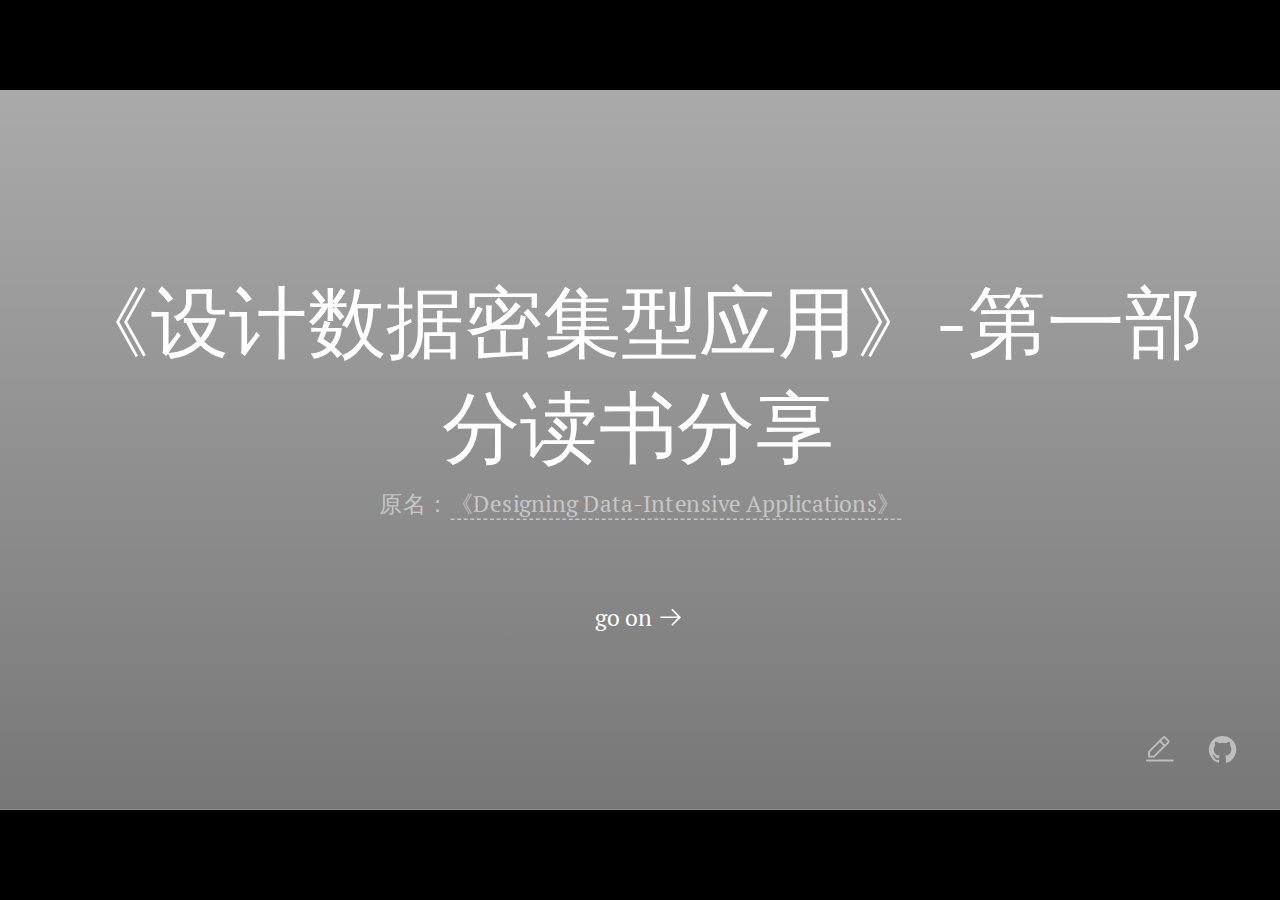
==== index.html @ 316d104a "feat: init commit" ====
<!DOCTYPE html>
<html lang="en">
<head>
  <meta charset="UTF-8">
  <meta name="viewport" content="width=device-width, initial-scale=1.0">
  <link rel="icon" href="https://cdn.jsdelivr.net/gh/slidevjs/slidev/assets/favicon.png">
<link rel="stylesheet" href="https://fonts.googleapis.com/css2?family=PT+Serif:wght@200;400;600&family=PT+Mono:wght@200;400;600&display=swap" type="text/css">
  <script type="module" crossorigin src="/assets/index.28a585aa.js"></script>
  <link rel="modulepreload" href="/assets/vendor.dd9f912a.js">
  <link rel="stylesheet" href="/assets/vendor.6af6f61f.css">
</head>
<body>
  <div id="app"></div>
  
  
<script async src="https://platform.twitter.com/widgets.js"></script>
</body>
</html>
---- assets/vendor.6af6f61f.css ----
#slide-container{overflow:hidden;position:relative}#slide-content{--tw-bg-opacity: 1;background-color:rgba(255,255,255,var(--tw-bg-opacity));--tw-text-opacity: 1;color:rgba(85,85,85,var(--tw-text-opacity));overflow:hidden;position:relative;position:absolute;left:50%;top:50%}.dark #slide-content{--tw-bg-opacity: 1;background-color:rgba(18,18,18,var(--tw-bg-opacity));--tw-text-opacity: 1;color:rgba(221,221,221,var(--tw-text-opacity))}.slides-overview{position:fixed;left:0px;right:0px;top:0px;backdrop-filter:blur(5px);height:100vh;height:calc(var(--vh, 1vh) * 100)}.slidev-info-dialog{max-width:37.5rem;padding:1rem!important}input[data-v-64168dda]::-webkit-outer-spin-button,input[data-v-64168dda]::-webkit-inner-spin-button{-webkit-appearance:none;margin:0}input[type=number][data-v-64168dda]{-moz-appearance:textfield}.select-list[data-v-b8176fde]{padding-top:.5rem;padding-bottom:.5rem}.item[data-v-b8176fde]:hover{--tw-bg-opacity: 1;background-color:rgba(156,163,175,var(--tw-bg-opacity));--tw-bg-opacity: .1}.item[data-v-b8176fde]{border-radius:.25rem;cursor:default;display:-webkit-box;display:-ms-flexbox;display:-webkit-flex;display:flex;padding:.25rem 1rem;white-space:nowrap}.item svg[data-v-b8176fde]{margin-right:.25rem;margin-left:-.5rem;margin-top:auto;margin-bottom:auto}.title[data-v-b8176fde]{font-size:.75rem;line-height:1rem;opacity:.5;padding:.25rem 1.75rem;text-transform:uppercase;letter-spacing:.1em}.slidev-layout.end[data-v-4bd85f04]{--tw-bg-opacity: 1;background-color:rgba(0,0,0,var(--tw-bg-opacity));display:-ms-grid;display:grid;place-content:center;height:100%;font-size:1.25rem;line-height:1.75rem;text-align:center;--tw-text-opacity: 1;color:rgba(255,255,255,var(--tw-text-opacity));--tw-text-opacity: .85;letter-spacing:.1em;-webkit-user-select:none;-moz-user-select:none;-ms-user-select:none;user-select:none}h1[data-v-b0c807dc]{background-color:#2b90b6;background-image:linear-gradient(45deg,#4EC5D4 10%,#146b8c 20%);background-size:100%;-webkit-background-clip:text;-moz-background-clip:text;-webkit-text-fill-color:transparent;-moz-text-fill-color:transparent}red[data-v-6d08b81c]{color:red}*,:before,:after{-webkit-box-sizing:border-box;box-sizing:border-box;border-width:0;border-style:solid;border-color:#e5e7eb}*{--tw-ring-inset: var(--tw-empty, );--tw-ring-offset-width: 0px;--tw-ring-offset-color: #fff;--tw-ring-color: rgba(59, 130, 246, .5);--tw-ring-offset-shadow: 0 0 #0000;--tw-ring-shadow: 0 0 #0000;--tw-shadow: 0 0 #0000}:root{-moz-tab-size:4;-o-tab-size:4;tab-size:4}:-moz-focusring{outline:1px dotted ButtonText}:-moz-ui-invalid{box-shadow:none}::moz-focus-inner{border-style:none;padding:0}::-webkit-inner-spin-button,::-webkit-outer-spin-button{height:auto}::-webkit-search-decoration{-webkit-appearance:none}::-webkit-file-upload-button{-webkit-appearance:button;font:inherit}[type=search]{-webkit-appearance:textfield;outline-offset:-2px}abbr[title]{-webkit-text-decoration:underline dotted;text-decoration:underline dotted}a{color:inherit;text-decoration:inherit}body{margin:0;font-family:inherit;line-height:inherit}b,strong{font-weight:bolder}button,input,optgroup,select,textarea{font-family:inherit;font-size:100%;line-height:1.15;margin:0;padding:0;line-height:inherit;color:inherit}button,select{text-transform:none}button,[type=button],[type=reset],[type=submit]{-webkit-appearance:button}blockquote,dl,dd,h1,h2,h3,h4,h5,h6,hr,figure,p,pre{margin:0}button{background-color:transparent;background-image:none}button,[role=button]{cursor:pointer}code,kbd,samp,pre{font-size:1em}fieldset{margin:0;padding:0}html{-webkit-text-size-adjust:100%;font-family:"PT Serif",ui-sans-serif,system-ui,-apple-system,BlinkMacSystemFont,Segoe UI,Roboto,Helvetica Neue,Arial,Noto Sans,sans-serif,"Apple Color Emoji","Segoe UI Emoji",Segoe UI Symbol,"Noto Color Emoji";line-height:1.5}hr{height:0;color:inherit;border-top-width:1px}h1,h2,h3,h4,h5,h6{font-size:inherit;font-weight:inherit}img{border-style:solid}input::placeholder{opacity:1;color:#9ca3af}input::webkit-input-placeholder{opacity:1;color:#9ca3af}input::-moz-placeholder{opacity:1;color:#9ca3af}input:-ms-input-placeholder{opacity:1;color:#9ca3af}input::-ms-input-placeholder{opacity:1;color:#9ca3af}img,svg,video,canvas,audio,iframe,embed,object{display:block;vertical-align:middle}img,video{max-width:100%;height:auto}legend{padding:0}ol,ul{list-style:none;margin:0;padding:0}progress{vertical-align:baseline}pre,code,kbd,samp{font-family:PT Mono,ui-monospace,SFMono-Regular,Menlo,Monaco,Consolas,Liberation Mono,Courier New,monospace}small{font-size:80%}sub,sup{font-size:75%;line-height:0;position:relative;vertical-align:baseline}sub{bottom:-.25em}sup{top:-.5em}summary{display:list-item}table{text-indent:0;border-color:inherit;border-collapse:collapse}textarea{resize:vertical}textarea::placeholder{opacity:1;color:#9ca3af}textarea::webkit-input-placeholder{opacity:1;color:#9ca3af}textarea::-moz-placeholder{opacity:1;color:#9ca3af}textarea:-ms-input-placeholder{opacity:1;color:#9ca3af}textarea::-ms-input-placeholder{opacity:1;color:#9ca3af}.prose{color:inherit;max-width:65ch;font-size:1rem;line-height:1.75}.prose [class~=lead]{color:#4b5563;font-size:1.25em;line-height:1.6;margin-top:1.2em;margin-bottom:1.2em}.prose a{color:inherit;text-decoration:underline;font-weight:500}.prose strong{color:inherit;font-weight:600}.prose ol[type=A]{--list-counter-style: upper-alpha}.prose ol[type=a]{--list-counter-style: lower-alpha}.prose ol[type="A s"]{--list-counter-style: upper-alpha}.prose ol[type="a s"]{--list-counter-style: lower-alpha}.prose ol[type=I]{--list-counter-style: upper-roman}.prose ol[type=i]{--list-counter-style: lower-roman}.prose ol[type="I s"]{--list-counter-style: upper-roman}.prose ol[type="i s"]{--list-counter-style: lower-roman}.prose ol[type="1"]{--list-counter-style: decimal}.prose ol>li{position:relative;padding-left:1.75em}.prose ol>li:before{content:counter(list-item,var(--list-counter-style, decimal)) ".";position:absolute;font-weight:400;color:#6b7280;left:0}.prose ul>li{position:relative;padding-left:1.75em}.prose ul>li:before{content:"";position:absolute;background-color:#d1d5db;border-radius:50%;width:.375em;height:.375em;top:.6875em;left:.25em}.prose hr{border-color:#e5e7eb;margin-top:3em;margin-bottom:3em}.prose blockquote{font-weight:500;font-style:italic;color:inherit;border-left-width:.25rem;border-color:#e5e7eb;quotes:"\201c""\201d""\2018""\2019";margin-top:1.6em;margin-bottom:1.6em;padding-left:1em}.prose blockquote p:first-of-type:before{content:open-quote}.prose blockquote p:last-of-type:after{content:close-quote}.prose h1{color:inherit;font-weight:800;font-size:2.25em;margin-top:0;margin-bottom:.8888889em;line-height:1.1111111}.prose h2{color:inherit;font-weight:700;font-size:1.5em;margin-top:2em;margin-bottom:1em;line-height:1.3333333}.prose h3{color:inherit;font-weight:600;font-size:1.25em;margin-top:1.6em;margin-bottom:.6em;line-height:1.6}.prose h4{color:inherit;font-weight:600;margin-top:1.5em;margin-bottom:.5em;line-height:1.5}.prose figure figcaption{color:#6b7280;font-size:.875em;line-height:1.4285714;margin-top:.8571429em}.prose code{color:inherit;font-weight:600;font-size:.875em}.prose code:before{content:"`"}.prose code:after{content:"`"}.prose a code{color:#111827}.prose pre{color:#e5e7eb;background-color:#1f2937;overflow-x:auto;font-size:.875em;line-height:1.7142857;margin-top:1.7142857em;margin-bottom:1.7142857em;border-radius:.375rem;padding:.8571429em 1.1428571em}.prose pre code{background-color:transparent;border-width:0;border-radius:0;padding:0;font-weight:400;color:inherit;font-size:inherit;font-family:inherit;line-height:inherit}.prose pre code:before{content:none}.prose pre code:after{content:none}.prose table{width:100%;table-layout:auto;text-align:left;margin-top:2em;margin-bottom:2em;font-size:.875em;line-height:1.7142857}.prose thead{color:#111827;font-weight:600;border-bottom-width:1px;border-bottom-color:#d1d5db}.prose thead th{vertical-align:bottom;padding-right:.5714286em;padding-bottom:.5714286em;padding-left:.5714286em}.prose tbody tr{border-bottom-width:1px;border-bottom-color:#e5e7eb}.prose tbody tr:last-child{border-bottom-width:0}.prose tbody td{vertical-align:top;padding:.5714286em}.prose p{margin-top:1.25em;margin-bottom:1.25em}.prose img{margin-top:2em;margin-bottom:2em}.prose video{margin-top:2em;margin-bottom:2em}.prose figure{margin-top:2em;margin-bottom:2em}.prose figure>*{margin-top:0;margin-bottom:0}.prose h2 code{font-size:.875em}.prose h3 code{font-size:.9em}.prose ol,.prose ul{margin-top:1.25em;margin-bottom:1.25em;list-style-type:none}.prose li{margin-top:.5em;margin-bottom:.5em}.prose>ul>li p{margin-top:.75em;margin-bottom:.75em}.prose>ul>li>*:first-child{margin-top:1.25em}.prose>ul>li>*:last-child{margin-bottom:1.25em}.prose>ol>li>*:first-child{margin-top:1.25em}.prose>ol>li>*:last-child{margin-bottom:1.25em}.prose ul ul,.prose ul ol,.prose ol ul,.prose ol ol{margin-top:.75em;margin-bottom:.75em}.prose hr+*{margin-top:0}.prose h2+*{margin-top:0}.prose h3+*{margin-top:0}.prose h4+*{margin-top:0}.prose thead th:first-child{padding-left:0}.prose thead th:last-child{padding-right:0}.prose tbody td:first-child{padding-left:0}.prose tbody td:last-child{padding-right:0}.prose>:first-child{margin-top:0}.prose>:last-child{margin-bottom:0}.prose b,.prose em{color:inherit}.bg-main{--tw-bg-opacity: 1;background-color:rgba(255,255,255,var(--tw-bg-opacity));--tw-text-opacity: 1;color:rgba(85,85,85,var(--tw-text-opacity))}.dark .bg-main{--tw-bg-opacity: 1;background-color:rgba(18,18,18,var(--tw-bg-opacity));--tw-text-opacity: 1;color:rgba(221,221,221,var(--tw-text-opacity))}.abs-br{position:absolute;bottom:0px;right:0px}:root{--slidev-code-background: rgba(125,125,125,.03);--slidev-code-font-family: "PT Mono",ui-monospace,SFMono-Regular,Menlo,Monaco,Consolas,"Liberation Mono","Courier New",monospace;--slidev-code-padding: 8px;--slidev-code-font-size: 12px;--slidev-code-line-height: 18px;--slidev-code-radius: 4px;--slidev-code-margin: 4px 0;--slidev-slide-container-background: black;--slidev-controls-foreground: white}html,body,#app,#page-root{padding:0;margin:0;width:100%;height:100vh;height:calc(var(--vh, 1vh) * 100);overflow:hidden}html{background:transparent}.icon-btn{cursor:pointer;display:inline-block;outline:2px solid transparent!important;outline-offset:2px!important;-webkit-user-select:none;-moz-user-select:none;-ms-user-select:none;user-select:none;border-radius:.25rem;opacity:.75;padding:.5rem;vertical-align:middle;-webkit-transition-property:background-color,border-color,color,fill,stroke,opacity,-webkit-box-shadow,-webkit-transform,filter,backdrop-filter;-o-transition-property:background-color,border-color,color,fill,stroke,opacity,box-shadow,transform,filter,backdrop-filter;transition-property:background-color,border-color,color,fill,stroke,opacity,box-shadow,-webkit-box-shadow,transform,-webkit-transform,filter,backdrop-filter;-webkit-transition-timing-function:cubic-bezier(.4,0,.2,1);-o-transition-timing-function:cubic-bezier(.4,0,.2,1);transition-timing-function:cubic-bezier(.4,0,.2,1);-webkit-transition-duration:.15s;-o-transition-duration:.15s;transition-duration:.15s;-webkit-transition-duration:.2s;-o-transition-duration:.2s;transition-duration:.2s}.icon-btn:hover{--tw-bg-opacity: 1;background-color:rgba(156,163,175,var(--tw-bg-opacity));--tw-bg-opacity: .1;opacity:1}.icon-btn.shallow{opacity:.3}.icon-btn.active{opacity:1}.icon-btn.disabled{opacity:.25;pointer-events:none}.slidev-vclick-target{-webkit-transition-property:opacity;-o-transition-property:opacity;transition-property:opacity;-webkit-transition-timing-function:cubic-bezier(.4,0,.2,1);-o-transition-timing-function:cubic-bezier(.4,0,.2,1);transition-timing-function:cubic-bezier(.4,0,.2,1);-webkit-transition-duration:.15s;-o-transition-duration:.15s;transition-duration:.15s;-webkit-transition-duration:.1s;-o-transition-duration:.1s;transition-duration:.1s}.slidev-vclick-hidden{opacity:0!important;pointer-events:none!important}.slidev-vclick-fade{opacity:.5}.slidev-icon{display:inline-block;vertical-align:sub;line-height:1em}html.dark .shiki-light{display:none}html:not(.dark) .shiki-dark{display:none}.slidev-code{font-family:var(--slidev-code-font-family)!important;padding:var(--slidev-code-padding)!important;font-size:var(--slidev-code-font-size)!important;line-height:var(--slidev-code-line-height)!important;border-radius:var(--slidev-code-radius)!important;margin:var(--slidev-code-margin)!important;overflow:auto}.slidev-code .line.dishonored{opacity:.3}.shiki-container{display:-webkit-box;display:-ms-flexbox;display:-webkit-flex;display:flex;-webkit-box-orient:vertical;-webkit-box-direction:normal;-ms-flex-direction:column;-webkit-flex-direction:column;flex-direction:column;position:relative}.shiki-container>.shiki{height:100%}.slidev-code-line-numbers .slidev-code code{counter-reset:step;counter-increment:step 0}.slidev-code-line-numbers .slidev-code code .line:before{content:counter(step);counter-increment:step;display:inline-block;margin-right:1.5rem;text-align:right;--tw-text-opacity: 1;color:rgba(156,163,175,var(--tw-text-opacity));width:1rem}.dark .slidev-code-line-numbers .slidev-code code .line:before{--tw-text-opacity: 1;color:rgba(75,85,99,var(--tw-text-opacity))}.katex,.katex :after,.katex :before{border-color:currentColor}.CodeMirror pre.CodeMirror-placeholder{opacity:.4}.slidev-layout{height:100%;font-size:1.1rem;line-height:1;padding:2.5rem 3.5rem}.slidev-layout pre,.slidev-layout code{-webkit-user-select:text;-moz-user-select:text;-ms-user-select:text;user-select:text}.slidev-layout h1{font-size:2.25rem;line-height:2.5rem;margin-bottom:1rem;margin-left:-.05em}.slidev-layout h2{font-size:1.875rem;line-height:2.25rem}.slidev-layout h3{font-size:1.5rem;line-height:2rem}.slidev-layout h4{font-size:1.25rem;line-height:1.75rem}.slidev-layout h5{font-size:1rem;line-height:1.5rem}.slidev-layout h6{font-weight:500;font-size:.875rem;line-height:1.25rem;margin-left:-.05em;padding-top:.25rem;text-transform:uppercase;letter-spacing:.1em}.slidev-layout h6:not(.opacity-100){opacity:.4}.slidev-layout p{line-height:1.5rem;margin-top:1rem;margin-bottom:1rem}.slidev-layout ul{list-style:square}.slidev-layout ol{list-style:decimal}.slidev-layout li{line-height:1.8em;margin-left:1.1em;padding-left:.2em}.slidev-layout blockquote{background-color:var(--prism-background);border-color:var(--slidev-theme-primary);border-radius:.25rem;border-left-width:1px;font-size:.875rem;line-height:1.25rem;padding:.25rem .5rem;color:var(--prism-foreground)}.slidev-layout blockquote>*{margin-top:0;margin-bottom:0}.slidev-layout table{width:100%}.slidev-layout tr{--tw-border-opacity: 1;border-color:rgba(156,163,175,var(--tw-border-opacity));--tw-border-opacity: .2;border-bottom-width:1px}.slidev-layout th{font-weight:400;text-align:left}.slidev-layout a{border-color:currentColor;border-style:dashed;border-bottom-width:1px}.slidev-layout a:hover{border-style:solid;color:var(--slidev-theme-primary)}.slidev-layout td,.slidev-layout th{padding:.75rem .5rem}.slidev-layout b,.slidev-layout strong{font-weight:600}.slidev-layout kbd{--tw-border-opacity: 1;border-color:rgba(156,163,175,var(--tw-border-opacity));--tw-border-opacity: .2;border-radius:.25rem;border-width:1px;border-bottom-width:2px;--tw-bg-opacity: 1;background-color:rgba(156,163,175,var(--tw-bg-opacity));--tw-bg-opacity: .05;font-family:PT Mono,ui-monospace,SFMono-Regular,Menlo,Monaco,Consolas,Liberation Mono,Courier New,monospace;font-size:.75rem;line-height:1rem;padding:.125rem .25rem}:root{--slidev-theme-primary: #5d8392}.slidev-layout h1{color:var(--slidev-theme-primary);font-size:2.25rem;line-height:2.5rem;margin-bottom:1rem;margin-left:-.05em}.slidev-layout h1+p{margin-top:-.5rem;margin-bottom:1rem;opacity:.5}.slidev-layout p+h2,.slidev-layout ul+h2,.slidev-layout table+h2{margin-top:2.5rem}.slidev-layout h2{font-size:1.875rem;line-height:2.25rem}.slidev-layout h3{font-size:1.5rem;line-height:2rem}.slidev-layout h4{font-size:1.25rem;line-height:1.75rem}.slidev-layout h5{font-size:1rem;line-height:1.5rem}.slidev-layout h6{font-weight:500;font-size:.875rem;line-height:1.25rem;margin-left:-.05em;padding-top:.25rem;text-transform:uppercase;letter-spacing:.1em}.slidev-layout h6:not(.opacity-100){opacity:.4}.slidev-layout.cover,.slidev-layout.intro{display:-ms-grid;display:grid;height:100%}.slidev-layout.cover h1,.slidev-layout.intro h1{color:inherit;font-size:3.75rem;line-height:1;line-height:5rem}.slidev-layout.fact{display:-ms-grid;display:grid;height:100%;text-align:center}.slidev-layout.fact h1{font-weight:700;font-size:6rem;line-height:1}.slidev-layout.fact h1+p{font-weight:700;font-size:1.5rem;line-height:2rem}.slidev-layout.statement{display:-ms-grid;display:grid;height:100%;text-align:center}.slidev-layout.statement h1{font-weight:700;font-size:3.75rem;line-height:1}.slidev-layout.quote{display:-ms-grid;display:grid;height:100%}.slidev-layout.quote h1+p{margin-top:.5rem}.slidev-layout.section h1{font-weight:500;font-size:3.75rem;line-height:1;line-height:5rem}:root{--prism-scheme: light;--prism-foreground: #6e6e6e;--prism-background: #f4f4f4;--prism-comment: #a8a8a8;--prism-string: #555555;--prism-literal: #333333;--prism-keyword: #000000;--prism-function: #4f4f4f;--prism-deleted: #333333;--prism-class: #333333;--prism-builtin: #757575;--prism-property: #333333;--prism-namespace: #4f4f4f;--prism-punctuation: #ababab;--prism-decorator: var(--prism-class);--prism-operator: var(--prism-punctuation);--prism-number: var(--prism-literal);--prism-boolean: var(--prism-literal);--prism-variable: var(--prism-literal);--prism-constant: var(--prism-literal);--prism-symbol: var(--prism-literal);--prism-interpolation: var(--prism-literal);--prism-selector: var(--prism-keyword);--prism-keyword-control: var(--prism-keyword);--prism-regex: var(--prism-string);--prism-json-property: var(--prism-property);--prism-inline-background: var(--prism-background);--prism-comment-style: italic;--prism-url-decoration: underline;--prism-line-number: #a5a5a5;--prism-line-number-gutter: #333333;--prism-line-highlight-background: #eeeeee;--prism-selection-background: #aaaaaa;--prism-marker-color: var(--prism-foreground);--prism-marker-opacity: .4;--prism-marker-font-size: .8em;--prism-font-size: 1em;--prism-line-height: 1.5em;--prism-font-family: monospace;--prism-inline-font-size: var(--prism-font-size);--prism-block-font-size: var(--prism-font-size);--prism-tab-size: 2;--prism-block-padding-x: 1em;--prism-block-padding-y: 1em;--prism-block-margin-x: 0;--prism-block-margin-y: .5em;--prism-block-radius: .3em;--prism-inline-padding-x: .3em;--prism-inline-padding-y: .1em;--prism-inline-radius: .3em;--cm-scheme: light;--cm-foreground: #6e6e6e;--cm-background: #f4f4f4;--cm-comment: #a8a8a8;--cm-string: #555555;--cm-literal: #333333;--cm-keyword: #000000;--cm-function: #4f4f4f;--cm-deleted: #333333;--cm-class: #333333;--cm-builtin: #757575;--cm-property: #333333;--cm-namespace: #4f4f4f;--cm-punctuation: #ababab;--cm-decorator: var(--cm-class);--cm-operator: var(--cm-punctuation);--cm-number: var(--cm-literal);--cm-boolean: var(--cm-literal);--cm-variable: var(--cm-literal);--cm-constant: var(--cm-literal);--cm-symbol: var(--cm-literal);--cm-interpolation: var(--cm-literal);--cm-selector: var(--cm-keyword);--cm-keyword-control: var(--cm-keyword);--cm-regex: var(--cm-string);--cm-json-property: var(--cm-property);--cm-inline-background: var(--cm-background);--cm-comment-style: italic;--cm-url-decoration: underline;--cm-line-number: #a5a5a5;--cm-line-number-gutter: #333333;--cm-line-highlight-background: #eeeeee;--cm-selection-background: #aaaaaa;--cm-marker-color: var(--cm-foreground);--cm-marker-opacity: .4;--cm-marker-font-size: .8em;--cm-font-size: 1em;--cm-line-height: 1.5em;--cm-font-family: monospace;--cm-inline-font-size: var(--cm-font-size);--cm-block-font-size: var(--cm-font-size);--cm-tab-size: 2;--cm-block-padding-x: 1em;--cm-block-padding-y: 1em;--cm-block-margin-x: 0;--cm-block-margin-y: .5em;--cm-block-radius: .3em;--cm-inline-padding-x: .3em;--cm-inline-padding-y: .1em;--cm-inline-radius: .3em;--cm-scheme: var(--prism-scheme);--cm-foreground: var(--prism-foreground);--cm-background: var(--prism-background);--cm-comment: var(--prism-comment);--cm-string: var(--prism-string);--cm-literal: var(--prism-literal);--cm-keyword: var(--prism-keyword);--cm-function: var(--prism-function);--cm-deleted: var(--prism-deleted);--cm-class: var(--prism-class);--cm-builtin: var(--prism-builtin);--cm-property: var(--prism-property);--cm-namespace: var(--prism-namespace);--cm-punctuation: var(--prism-punctuation);--cm-decorator: var(--prism-decorator);--cm-operator: var(--prism-operator);--cm-number: var(--prism-number);--cm-boolean: var(--prism-boolean);--cm-variable: var(--prism-variable);--cm-constant: var(--prism-constant);--cm-symbol: var(--prism-symbol);--cm-interpolation: var(--prism-interpolation);--cm-selector: var(--prism-selector);--cm-keyword-control: var(--prism-keyword-control);--cm-regex: var(--prism-regex);--cm-json-property: var(--prism-json-property);--cm-inline-background: var(--prism-inline-background);--cm-comment-style: var(--prism-comment-style);--cm-url-decoration: var(--prism-url-decoration);--cm-line-number: var(--prism-line-number);--cm-line-number-gutter: var(--prism-line-number-gutter);--cm-line-highlight-background: var(--prism-line-highlight-background);--cm-selection-background: var(--prism-selection-background);--cm-marker-color: var(--prism-marker-color);--cm-marker-opacity: var(--prism-marker-opacity);--cm-marker-font-size: var(--prism-marker-font-size);--cm-font-size: var(--prism-font-size);--cm-line-height: var(--prism-line-height);--cm-font-family: var(--prism-font-family);--cm-inline-font-size: var(--prism-inline-font-size);--cm-block-font-size: var(--prism-block-font-size);--cm-tab-size: var(--prism-tab-size);--cm-block-padding-x: var(--prism-block-padding-x);--cm-block-padding-y: var(--prism-block-padding-y);--cm-block-margin-x: var(--prism-block-margin-x);--cm-block-margin-y: var(--prism-block-margin-y);--cm-block-radius: var(--prism-block-radius);--cm-inline-padding-x: var(--prism-inline-padding-x);--cm-inline-padding-y: var(--prism-inline-padding-y);--cm-inline-radius: var(--prism-inline-radius);--prism-font-family: var(--slidev-code-font-family);--slidev-code-background: var(--prism-background)}div[class*=language-],pre[class*=language-],code[class*=language-]{font-size:var(--prism-font-size);font-family:var(--prism-font-family);direction:ltr;text-align:left;white-space:pre;word-spacing:normal;word-break:normal;line-height:var(--prism-line-height);-moz-tab-size:var(--prism-tab-size);-o-tab-size:var(--prism-tab-size);tab-size:var(--prism-tab-size);-webkit-hyphens:none;-moz-hyphens:none;-ms-hyphens:none;hyphens:none;color:var(--prism-foreground)!important}div[class*=language-],pre[class*=language-]{font-size:var(--prism-block-font-size);padding:var(--prism-block-padding-y) var(--prism-block-padding-x);margin:var(--prism-block-margin-y) var(--prism-block-margin-x);border-radius:var(--prism-block-radius);overflow:auto;background:var(--prism-background)}:not(pre)>code[class*=language-]{font-size:var(--prism-inline-font-size);padding:var(--prism-inline-padding-y) var(--prism-inline-padding-x);border-radius:var(--prism-inline-radius);background:var(--prism-inline-background)}pre[class*=language-]::selection,pre[class*=language-] ::selection,code[class*=language-]::selection,code[class*=language-] ::selection,pre[class*=language-]::-moz-selection,pre[class*=language-] ::-moz-selection,code[class*=language-]::-moz-selection,code[class*=language-] ::-moz-selection{background:var(--prism-selection-background)}.token.comment,.token.prolog,.token.doctype,.token.cdata{color:var(--prism-comment);font-style:var(--prism-comment-style)}.token.namespace{color:var(--prism-namespace)}.token.interpolation{color:var(--prism-interpolation)}.token.string{color:var(--prism-string)}.token.punctuation{color:var(--prism-punctuation)}.token.operator{color:var(--prism-operator)}.token.keyword.module,.token.keyword.control-flow{color:var(--prism-keyword-control)}.token.url,.token.symbol,.token.inserted{color:var(--prism-symbol)}.token.constant{color:var(--prism-constant)}.token.string.url{text-decoration:var(--prism-url-decoration)}.token.boolean,.language-json .token.boolean{color:var(--prism-boolean)}.token.number,.language-json .token.number{color:var(--prism-number)}.token.variable{color:var(--prism-variable)}.token.keyword{color:var(--prism-keyword)}.token.atrule,.token.attr-value,.token.selector{color:var(--prism-selector)}.token.function{color:var(--prism-function)}.token.deleted{color:var(--prism-deleted)}.token.important,.token.bold{font-weight:700}.token.italic{font-style:italic}.token.class-name{color:var(--prism-class)}.token.tag,.token.builtin{color:var(--prism-builtin)}.token.attr-name,.token.property,.token.entity{color:var(--prism-property)}.language-json .token.property{color:var(--prism-json-property)}.token.regex{color:var(--prism-regex)}.token.decorator,.token.annotation{color:var(--prism-decorator)}.line-numbers .line-numbers-rows{border-right-color:var(--prism-line-number)}.line-numbers-rows>span:before{color:var(--prism-line-number-gutter)}.line-highlight{background:var(--prism-line-highlight-background)}.cm-s-vars.CodeMirror{background-color:var(--cm-background);color:var(--cm-foreground)}.cm-s-vars .CodeMirror-gutters{background:var(--cm-line-number-gutter);color:var(--cm-line-number);border:none}.cm-s-vars .CodeMirror-guttermarker,.cm-s-vars .CodeMirror-guttermarker-subtle,.cm-s-vars .CodeMirror-linenumber{color:var(--cm-line-number)}.cm-s-vars div.CodeMirror-selected,.cm-s-vars.CodeMirror-focused div.CodeMirror-selected{background:var(--cm-selection-background)}.cm-s-vars .CodeMirror-line::selection,.cm-s-vars .CodeMirror-line>span::selection,.cm-s-vars .CodeMirror-line>span>span::selection{background:var(--cm-selection-background)}.cm-s-vars .CodeMirror-line::-moz-selection,.cm-s-vars .CodeMirror-line>span::-moz-selection,.cm-s-vars .CodeMirror-line>span>span::-moz-selection{background:var(--cm-selection-background)}.cm-s-vars .CodeMirror-activeline-background{background:var(--cm-line-highlight-background)}.cm-s-vars .cm-keyword{color:var(--cm-keyword)}.cm-s-vars .cm-operator{color:var(--cm-punctuation)}.cm-s-vars .cm-variable,.cm-s-vars .cm-variable-2,.cm-s-vars .cm-variable-3,.cm-s-vars .cm-type{color:var(--cm-variable)}.cm-s-vars .cm-builtin{color:var(--cm-builtin)}.cm-s-vars .cm-atom{color:var(--cm-literal)}.cm-s-vars .cm-number{color:var(--cm-number)}.cm-s-vars .cm-def{color:var(--cm-decorator)}.cm-s-vars .cm-string,.cm-s-vars .cm-string-2{color:var(--cm-string)}.cm-s-vars .cm-comment{color:var(--cm-comment)}.cm-s-vars .cm-tag{color:var(--cm-property)}.cm-s-vars .cm-meta{color:var(--cm-namespace)}.cm-s-vars .cm-attribute,.cm-s-vars .cm-property{color:var(--cm-property)}.cm-s-vars .cm-qualifier{color:var(--cm-keyword)}.cm-s-vars .cm-error{color:var(--prism-deleted)}.cm-s-vars .CodeMirror-matchingbracket{text-decoration:underline}.cm-s-vars .CodeMirror-cursor{border-left:1px solid currentColor}html:not(.dark){--prism-foreground: #393a34;--prism-background: #fafafa;--prism-comment: #a0ada0;--prism-string: #b56959;--prism-literal: #2f8a89;--prism-number: #296aa3;--prism-keyword: #1c6b48;--prism-function: #6c7834;--prism-boolean: #1c6b48;--prism-constant: #a65e2b;--prism-deleted: #a14f55;--prism-class: #2993a3;--prism-builtin: #ab5959;--prism-property: #b58451;--prism-namespace: #b05a78;--prism-punctuation: #8e8f8b;--prism-decorator: #bd8f8f;--prism-regex: #ab5e3f;--prism-json-property: #698c96}html.dark{--prism-foreground: #d4cfbf;--prism-background: #1b1b1b;--prism-comment: #758575;--prism-string: #d48372;--prism-literal: #429988;--prism-keyword: #4d9375;--prism-boolean: #1c6b48;--prism-number: #6394bf;--prism-variable: #c2b36e;--prism-function: #a1b567;--prism-deleted: #a14f55;--prism-class: #54b1bf;--prism-builtin: #e0a569;--prism-property: #dd8e6e;--prism-namespace: #db889a;--prism-punctuation: #858585;--prism-decorator: #bd8f8f;--prism-regex: #ab5e3f;--prism-json-property: #6b8b9e;--prism-line-number: #888888;--prism-line-number-gutter: #eeeeee;--prism-line-highlight-background: #444444;--prism-selection-background: #444444}:not(pre)>code{font-size:.9em;background:var(--prism-background);font-weight:300;padding-top:.125rem;padding-bottom:.125rem}:not(pre)>code:before,:not(pre)>code:after{content:"`";opacity:.5}:not(pre)>code:before{margin-right:-.08em}.shiki-light{background:#f8f8f8!important}.shiki-dark{background:#1b1b1b!important}@font-face{font-family:KaTeX_AMS;font-style:normal;font-weight:400;src:url(/assets/KaTeX_AMS-Regular.0cdd387c.woff2) format("woff2"),url(/assets/KaTeX_AMS-Regular.30da91e8.woff) format("woff"),url(/assets/KaTeX_AMS-Regular.68534840.ttf) format("truetype")}@font-face{font-family:KaTeX_Caligraphic;font-style:normal;font-weight:700;src:url(/assets/KaTeX_Caligraphic-Bold.de7701e4.woff2) format("woff2"),url(/assets/KaTeX_Caligraphic-Bold.1ae6bd74.woff) format("woff"),url(/assets/KaTeX_Caligraphic-Bold.07d8e303.ttf) format("truetype")}@font-face{font-family:KaTeX_Caligraphic;font-style:normal;font-weight:400;src:url(/assets/KaTeX_Caligraphic-Regular.5d53e70a.woff2) format("woff2"),url(/assets/KaTeX_Caligraphic-Regular.3398dd02.woff) format("woff"),url(/assets/KaTeX_Caligraphic-Regular.ed0b7437.ttf) format("truetype")}@font-face{font-family:KaTeX_Fraktur;font-style:normal;font-weight:700;src:url(/assets/KaTeX_Fraktur-Bold.74444efd.woff2) format("woff2"),url(/assets/KaTeX_Fraktur-Bold.9be7ceb8.woff) format("woff"),url(/assets/KaTeX_Fraktur-Bold.9163df9c.ttf) format("truetype")}@font-face{font-family:KaTeX_Fraktur;font-style:normal;font-weight:400;src:url(/assets/KaTeX_Fraktur-Regular.51814d27.woff2) format("woff2"),url(/assets/KaTeX_Fraktur-Regular.5e28753b.woff) format("woff"),url(/assets/KaTeX_Fraktur-Regular.1e6f9579.ttf) format("truetype")}@font-face{font-family:KaTeX_Main;font-style:normal;font-weight:700;src:url(/assets/KaTeX_Main-Bold.0f60d1b8.woff2) format("woff2"),url(/assets/KaTeX_Main-Bold.c76c5d69.woff) format("woff"),url(/assets/KaTeX_Main-Bold.138ac28d.ttf) format("truetype")}@font-face{font-family:KaTeX_Main;font-style:italic;font-weight:700;src:url(/assets/KaTeX_Main-BoldItalic.99cd42a3.woff2) format("woff2"),url(/assets/KaTeX_Main-BoldItalic.a6f7ec0d.woff) format("woff"),url(/assets/KaTeX_Main-BoldItalic.70ee1f64.ttf) format("truetype")}@font-face{font-family:KaTeX_Main;font-style:italic;font-weight:400;src:url(/assets/KaTeX_Main-Italic.97479ca6.woff2) format("woff2"),url(/assets/KaTeX_Main-Italic.f1d6ef86.woff) format("woff"),url(/assets/KaTeX_Main-Italic.0d85ae7c.ttf) format("truetype")}@font-face{font-family:KaTeX_Main;font-style:normal;font-weight:400;src:url(/assets/KaTeX_Main-Regular.c2342cd8.woff2) format("woff2"),url(/assets/KaTeX_Main-Regular.c6368d87.woff) format("woff"),url(/assets/KaTeX_Main-Regular.d0332f52.ttf) format("truetype")}@font-face{font-family:KaTeX_Math;font-style:italic;font-weight:700;src:url(/assets/KaTeX_Math-BoldItalic.dc47344d.woff2) format("woff2"),url(/assets/KaTeX_Math-BoldItalic.850c0af5.woff) format("woff"),url(/assets/KaTeX_Math-BoldItalic.f9377ab0.ttf) format("truetype")}@font-face{font-family:KaTeX_Math;font-style:italic;font-weight:400;src:url(/assets/KaTeX_Math-Italic.7af58c5e.woff2) format("woff2"),url(/assets/KaTeX_Math-Italic.8a8d2445.woff) format("woff"),url(/assets/KaTeX_Math-Italic.08ce98e5.ttf) format("truetype")}@font-face{font-family:KaTeX_SansSerif;font-style:normal;font-weight:700;src:url(/assets/KaTeX_SansSerif-Bold.e99ae511.woff2) format("woff2"),url(/assets/KaTeX_SansSerif-Bold.ece03cfd.woff) format("woff"),url(/assets/KaTeX_SansSerif-Bold.1ece03f7.ttf) format("truetype")}@font-face{font-family:KaTeX_SansSerif;font-style:italic;font-weight:400;src:url(/assets/KaTeX_SansSerif-Italic.00b26ac8.woff2) format("woff2"),url(/assets/KaTeX_SansSerif-Italic.91ee6750.woff) format("woff"),url(/assets/KaTeX_SansSerif-Italic.3931dd81.ttf) format("truetype")}@font-face{font-family:KaTeX_SansSerif;font-style:normal;font-weight:400;src:url(/assets/KaTeX_SansSerif-Regular.68e8c73e.woff2) format("woff2"),url(/assets/KaTeX_SansSerif-Regular.11e4dc8a.woff) format("woff"),url(/assets/KaTeX_SansSerif-Regular.f36ea897.ttf) format("truetype")}@font-face{font-family:KaTeX_Script;font-style:normal;font-weight:400;src:url(/assets/KaTeX_Script-Regular.036d4e95.woff2) format("woff2"),url(/assets/KaTeX_Script-Regular.d96cdf2b.woff) format("woff"),url(/assets/KaTeX_Script-Regular.1c67f068.ttf) format("truetype")}@font-face{font-family:KaTeX_Size1;font-style:normal;font-weight:400;src:url(/assets/KaTeX_Size1-Regular.6b47c401.woff2) format("woff2"),url(/assets/KaTeX_Size1-Regular.c943cc98.woff) format("woff"),url(/assets/KaTeX_Size1-Regular.95b6d2f1.ttf) format("truetype")}@font-face{font-family:KaTeX_Size2;font-style:normal;font-weight:400;src:url(/assets/KaTeX_Size2-Regular.d04c5421.woff2) format("woff2"),url(/assets/KaTeX_Size2-Regular.2014c523.woff) format("woff"),url(/assets/KaTeX_Size2-Regular.a6b2099f.ttf) format("truetype")}@font-face{font-family:KaTeX_Size3;font-style:normal;font-weight:400;src:url([data-uri]) format("woff2"),url(/assets/KaTeX_Size3-Regular.6ab6b62e.woff) format("woff"),url(/assets/KaTeX_Size3-Regular.500e04d5.ttf) format("truetype")}@font-face{font-family:KaTeX_Size4;font-style:normal;font-weight:400;src:url(/assets/KaTeX_Size4-Regular.a4af7d41.woff2) format("woff2"),url(/assets/KaTeX_Size4-Regular.99f9c675.woff) format("woff"),url(/assets/KaTeX_Size4-Regular.c647367d.ttf) format("truetype")}@font-face{font-family:KaTeX_Typewriter;font-style:normal;font-weight:400;src:url(/assets/KaTeX_Typewriter-Regular.71d517d6.woff2) format("woff2"),url(/assets/KaTeX_Typewriter-Regular.e14fed02.woff) format("woff"),url(/assets/KaTeX_Typewriter-Regular.f01f3e87.ttf) format("truetype")}.katex{text-rendering:auto;font: 1.21em KaTeX_Main,Times New Roman,serif;line-height:1.2;text-indent:0}.katex *{-ms-high-contrast-adjust:none!important;border-color:currentColor}.katex .katex-version:after{content:"0.15.2"}.katex .katex-mathml{clip:rect(1px,1px,1px,1px);border:0;height:1px;overflow:hidden;padding:0;position:absolute;width:1px}.katex .katex-html>.newline{display:block}.katex .base{position:relative;white-space:nowrap;width:-webkit-min-content;width:-moz-min-content;width:min-content}.katex .base,.katex .strut{display:inline-block}.katex .textbf{font-weight:700}.katex .textit{font-style:italic}.katex .textrm{font-family:KaTeX_Main}.katex .textsf{font-family:KaTeX_SansSerif}.katex .texttt{font-family:KaTeX_Typewriter}.katex .mathnormal{font-family:KaTeX_Math;font-style:italic}.katex .mathit{font-family:KaTeX_Main;font-style:italic}.katex .mathrm{font-style:normal}.katex .mathbf{font-family:KaTeX_Main;font-weight:700}.katex .boldsymbol{font-family:KaTeX_Math;font-style:italic;font-weight:700}.katex .amsrm,.katex .mathbb,.katex .textbb{font-family:KaTeX_AMS}.katex .mathcal{font-family:KaTeX_Caligraphic}.katex .mathfrak,.katex .textfrak{font-family:KaTeX_Fraktur}.katex .mathtt{font-family:KaTeX_Typewriter}.katex .mathscr,.katex .textscr{font-family:KaTeX_Script}.katex .mathsf,.katex .textsf{font-family:KaTeX_SansSerif}.katex .mathboldsf,.katex .textboldsf{font-family:KaTeX_SansSerif;font-weight:700}.katex .mathitsf,.katex .textitsf{font-family:KaTeX_SansSerif;font-style:italic}.katex .mainrm{font-family:KaTeX_Main;font-style:normal}.katex .vlist-t{border-collapse:collapse;display:inline-table;table-layout:fixed}.katex .vlist-r{display:table-row}.katex .vlist{display:table-cell;position:relative;vertical-align:bottom}.katex .vlist>span{display:block;height:0;position:relative}.katex .vlist>span>span{display:inline-block}.katex .vlist>span>.pstrut{overflow:hidden;width:0}.katex .vlist-t2{margin-right:-2px}.katex .vlist-s{display:table-cell;font-size:1px;min-width:2px;vertical-align:bottom;width:2px}.katex .vbox{align-items:baseline;display:inline-flex;flex-direction:column}.katex .hbox{width:100%}.katex .hbox,.katex .thinbox{display:inline-flex;flex-direction:row}.katex .thinbox{max-width:0;width:0}.katex .msupsub{text-align:left}.katex .mfrac>span>span{text-align:center}.katex .mfrac .frac-line{border-bottom-style:solid;display:inline-block;width:100%}.katex .hdashline,.katex .hline,.katex .mfrac .frac-line,.katex .overline .overline-line,.katex .rule,.katex .underline .underline-line{min-height:1px}.katex .mspace{display:inline-block}.katex .clap,.katex .llap,.katex .rlap{position:relative;width:0}.katex .clap>.inner,.katex .llap>.inner,.katex .rlap>.inner{position:absolute}.katex .clap>.fix,.katex .llap>.fix,.katex .rlap>.fix{display:inline-block}.katex .llap>.inner{right:0}.katex .clap>.inner,.katex .rlap>.inner{left:0}.katex .clap>.inner>span{margin-left:-50%;margin-right:50%}.katex .rule{border:0 solid;display:inline-block;position:relative}.katex .hline,.katex .overline .overline-line,.katex .underline .underline-line{border-bottom-style:solid;display:inline-block;width:100%}.katex .hdashline{border-bottom-style:dashed;display:inline-block;width:100%}.katex .sqrt>.root{margin-left:.27777778em;margin-right:-.55555556em}.katex .fontsize-ensurer.reset-size1.size1,.katex .sizing.reset-size1.size1{font-size:1em}.katex .fontsize-ensurer.reset-size1.size2,.katex .sizing.reset-size1.size2{font-size:1.2em}.katex .fontsize-ensurer.reset-size1.size3,.katex .sizing.reset-size1.size3{font-size:1.4em}.katex .fontsize-ensurer.reset-size1.size4,.katex .sizing.reset-size1.size4{font-size:1.6em}.katex .fontsize-ensurer.reset-size1.size5,.katex .sizing.reset-size1.size5{font-size:1.8em}.katex .fontsize-ensurer.reset-size1.size6,.katex .sizing.reset-size1.size6{font-size:2em}.katex .fontsize-ensurer.reset-size1.size7,.katex .sizing.reset-size1.size7{font-size:2.4em}.katex .fontsize-ensurer.reset-size1.size8,.katex .sizing.reset-size1.size8{font-size:2.88em}.katex .fontsize-ensurer.reset-size1.size9,.katex .sizing.reset-size1.size9{font-size:3.456em}.katex .fontsize-ensurer.reset-size1.size10,.katex .sizing.reset-size1.size10{font-size:4.148em}.katex .fontsize-ensurer.reset-size1.size11,.katex .sizing.reset-size1.size11{font-size:4.976em}.katex .fontsize-ensurer.reset-size2.size1,.katex .sizing.reset-size2.size1{font-size:.83333333em}.katex .fontsize-ensurer.reset-size2.size2,.katex .sizing.reset-size2.size2{font-size:1em}.katex .fontsize-ensurer.reset-size2.size3,.katex .sizing.reset-size2.size3{font-size:1.16666667em}.katex .fontsize-ensurer.reset-size2.size4,.katex .sizing.reset-size2.size4{font-size:1.33333333em}.katex .fontsize-ensurer.reset-size2.size5,.katex .sizing.reset-size2.size5{font-size:1.5em}.katex .fontsize-ensurer.reset-size2.size6,.katex .sizing.reset-size2.size6{font-size:1.66666667em}.katex .fontsize-ensurer.reset-size2.size7,.katex .sizing.reset-size2.size7{font-size:2em}.katex .fontsize-ensurer.reset-size2.size8,.katex .sizing.reset-size2.size8{font-size:2.4em}.katex .fontsize-ensurer.reset-size2.size9,.katex .sizing.reset-size2.size9{font-size:2.88em}.katex .fontsize-ensurer.reset-size2.size10,.katex .sizing.reset-size2.size10{font-size:3.45666667em}.katex .fontsize-ensurer.reset-size2.size11,.katex .sizing.reset-size2.size11{font-size:4.14666667em}.katex .fontsize-ensurer.reset-size3.size1,.katex .sizing.reset-size3.size1{font-size:.71428571em}.katex .fontsize-ensurer.reset-size3.size2,.katex .sizing.reset-size3.size2{font-size:.85714286em}.katex .fontsize-ensurer.reset-size3.size3,.katex .sizing.reset-size3.size3{font-size:1em}.katex .fontsize-ensurer.reset-size3.size4,.katex .sizing.reset-size3.size4{font-size:1.14285714em}.katex .fontsize-ensurer.reset-size3.size5,.katex .sizing.reset-size3.size5{font-size:1.28571429em}.katex .fontsize-ensurer.reset-size3.size6,.katex .sizing.reset-size3.size6{font-size:1.42857143em}.katex .fontsize-ensurer.reset-size3.size7,.katex .sizing.reset-size3.size7{font-size:1.71428571em}.katex .fontsize-ensurer.reset-size3.size8,.katex .sizing.reset-size3.size8{font-size:2.05714286em}.katex .fontsize-ensurer.reset-size3.size9,.katex .sizing.reset-size3.size9{font-size:2.46857143em}.katex .fontsize-ensurer.reset-size3.size10,.katex .sizing.reset-size3.size10{font-size:2.96285714em}.katex .fontsize-ensurer.reset-size3.size11,.katex .sizing.reset-size3.size11{font-size:3.55428571em}.katex .fontsize-ensurer.reset-size4.size1,.katex .sizing.reset-size4.size1{font-size:.625em}.katex .fontsize-ensurer.reset-size4.size2,.katex .sizing.reset-size4.size2{font-size:.75em}.katex .fontsize-ensurer.reset-size4.size3,.katex .sizing.reset-size4.size3{font-size:.875em}.katex .fontsize-ensurer.reset-size4.size4,.katex .sizing.reset-size4.size4{font-size:1em}.katex .fontsize-ensurer.reset-size4.size5,.katex .sizing.reset-size4.size5{font-size:1.125em}.katex .fontsize-ensurer.reset-size4.size6,.katex .sizing.reset-size4.size6{font-size:1.25em}.katex .fontsize-ensurer.reset-size4.size7,.katex .sizing.reset-size4.size7{font-size:1.5em}.katex .fontsize-ensurer.reset-size4.size8,.katex .sizing.reset-size4.size8{font-size:1.8em}.katex .fontsize-ensurer.reset-size4.size9,.katex .sizing.reset-size4.size9{font-size:2.16em}.katex .fontsize-ensurer.reset-size4.size10,.katex .sizing.reset-size4.size10{font-size:2.5925em}.katex .fontsize-ensurer.reset-size4.size11,.katex .sizing.reset-size4.size11{font-size:3.11em}.katex .fontsize-ensurer.reset-size5.size1,.katex .sizing.reset-size5.size1{font-size:.55555556em}.katex .fontsize-ensurer.reset-size5.size2,.katex .sizing.reset-size5.size2{font-size:.66666667em}.katex .fontsize-ensurer.reset-size5.size3,.katex .sizing.reset-size5.size3{font-size:.77777778em}.katex .fontsize-ensurer.reset-size5.size4,.katex .sizing.reset-size5.size4{font-size:.88888889em}.katex .fontsize-ensurer.reset-size5.size5,.katex .sizing.reset-size5.size5{font-size:1em}.katex .fontsize-ensurer.reset-size5.size6,.katex .sizing.reset-size5.size6{font-size:1.11111111em}.katex .fontsize-ensurer.reset-size5.size7,.katex .sizing.reset-size5.size7{font-size:1.33333333em}.katex .fontsize-ensurer.reset-size5.size8,.katex .sizing.reset-size5.size8{font-size:1.6em}.katex .fontsize-ensurer.reset-size5.size9,.katex .sizing.reset-size5.size9{font-size:1.92em}.katex .fontsize-ensurer.reset-size5.size10,.katex .sizing.reset-size5.size10{font-size:2.30444444em}.katex .fontsize-ensurer.reset-size5.size11,.katex .sizing.reset-size5.size11{font-size:2.76444444em}.katex .fontsize-ensurer.reset-size6.size1,.katex .sizing.reset-size6.size1{font-size:.5em}.katex .fontsize-ensurer.reset-size6.size2,.katex .sizing.reset-size6.size2{font-size:.6em}.katex .fontsize-ensurer.reset-size6.size3,.katex .sizing.reset-size6.size3{font-size:.7em}.katex .fontsize-ensurer.reset-size6.size4,.katex .sizing.reset-size6.size4{font-size:.8em}.katex .fontsize-ensurer.reset-size6.size5,.katex .sizing.reset-size6.size5{font-size:.9em}.katex .fontsize-ensurer.reset-size6.size6,.katex .sizing.reset-size6.size6{font-size:1em}.katex .fontsize-ensurer.reset-size6.size7,.katex .sizing.reset-size6.size7{font-size:1.2em}.katex .fontsize-ensurer.reset-size6.size8,.katex .sizing.reset-size6.size8{font-size:1.44em}.katex .fontsize-ensurer.reset-size6.size9,.katex .sizing.reset-size6.size9{font-size:1.728em}.katex .fontsize-ensurer.reset-size6.size10,.katex .sizing.reset-size6.size10{font-size:2.074em}.katex .fontsize-ensurer.reset-size6.size11,.katex .sizing.reset-size6.size11{font-size:2.488em}.katex .fontsize-ensurer.reset-size7.size1,.katex .sizing.reset-size7.size1{font-size:.41666667em}.katex .fontsize-ensurer.reset-size7.size2,.katex .sizing.reset-size7.size2{font-size:.5em}.katex .fontsize-ensurer.reset-size7.size3,.katex .sizing.reset-size7.size3{font-size:.58333333em}.katex .fontsize-ensurer.reset-size7.size4,.katex .sizing.reset-size7.size4{font-size:.66666667em}.katex .fontsize-ensurer.reset-size7.size5,.katex .sizing.reset-size7.size5{font-size:.75em}.katex .fontsize-ensurer.reset-size7.size6,.katex .sizing.reset-size7.size6{font-size:.83333333em}.katex .fontsize-ensurer.reset-size7.size7,.katex .sizing.reset-size7.size7{font-size:1em}.katex .fontsize-ensurer.reset-size7.size8,.katex .sizing.reset-size7.size8{font-size:1.2em}.katex .fontsize-ensurer.reset-size7.size9,.katex .sizing.reset-size7.size9{font-size:1.44em}.katex .fontsize-ensurer.reset-size7.size10,.katex .sizing.reset-size7.size10{font-size:1.72833333em}.katex .fontsize-ensurer.reset-size7.size11,.katex .sizing.reset-size7.size11{font-size:2.07333333em}.katex .fontsize-ensurer.reset-size8.size1,.katex .sizing.reset-size8.size1{font-size:.34722222em}.katex .fontsize-ensurer.reset-size8.size2,.katex .sizing.reset-size8.size2{font-size:.41666667em}.katex .fontsize-ensurer.reset-size8.size3,.katex .sizing.reset-size8.size3{font-size:.48611111em}.katex .fontsize-ensurer.reset-size8.size4,.katex .sizing.reset-size8.size4{font-size:.55555556em}.katex .fontsize-ensurer.reset-size8.size5,.katex .sizing.reset-size8.size5{font-size:.625em}.katex .fontsize-ensurer.reset-size8.size6,.katex .sizing.reset-size8.size6{font-size:.69444444em}.katex .fontsize-ensurer.reset-size8.size7,.katex .sizing.reset-size8.size7{font-size:.83333333em}.katex .fontsize-ensurer.reset-size8.size8,.katex .sizing.reset-size8.size8{font-size:1em}.katex .fontsize-ensurer.reset-size8.size9,.katex .sizing.reset-size8.size9{font-size:1.2em}.katex .fontsize-ensurer.reset-size8.size10,.katex .sizing.reset-size8.size10{font-size:1.44027778em}.katex .fontsize-ensurer.reset-size8.size11,.katex .sizing.reset-size8.size11{font-size:1.72777778em}.katex .fontsize-ensurer.reset-size9.size1,.katex .sizing.reset-size9.size1{font-size:.28935185em}.katex .fontsize-ensurer.reset-size9.size2,.katex .sizing.reset-size9.size2{font-size:.34722222em}.katex .fontsize-ensurer.reset-size9.size3,.katex .sizing.reset-size9.size3{font-size:.40509259em}.katex .fontsize-ensurer.reset-size9.size4,.katex .sizing.reset-size9.size4{font-size:.46296296em}.katex .fontsize-ensurer.reset-size9.size5,.katex .sizing.reset-size9.size5{font-size:.52083333em}.katex .fontsize-ensurer.reset-size9.size6,.katex .sizing.reset-size9.size6{font-size:.5787037em}.katex .fontsize-ensurer.reset-size9.size7,.katex .sizing.reset-size9.size7{font-size:.69444444em}.katex .fontsize-ensurer.reset-size9.size8,.katex .sizing.reset-size9.size8{font-size:.83333333em}.katex .fontsize-ensurer.reset-size9.size9,.katex .sizing.reset-size9.size9{font-size:1em}.katex .fontsize-ensurer.reset-size9.size10,.katex .sizing.reset-size9.size10{font-size:1.20023148em}.katex .fontsize-ensurer.reset-size9.size11,.katex .sizing.reset-size9.size11{font-size:1.43981481em}.katex .fontsize-ensurer.reset-size10.size1,.katex .sizing.reset-size10.size1{font-size:.24108004em}.katex .fontsize-ensurer.reset-size10.size2,.katex .sizing.reset-size10.size2{font-size:.28929605em}.katex .fontsize-ensurer.reset-size10.size3,.katex .sizing.reset-size10.size3{font-size:.33751205em}.katex .fontsize-ensurer.reset-size10.size4,.katex .sizing.reset-size10.size4{font-size:.38572806em}.katex .fontsize-ensurer.reset-size10.size5,.katex .sizing.reset-size10.size5{font-size:.43394407em}.katex .fontsize-ensurer.reset-size10.size6,.katex .sizing.reset-size10.size6{font-size:.48216008em}.katex .fontsize-ensurer.reset-size10.size7,.katex .sizing.reset-size10.size7{font-size:.57859209em}.katex .fontsize-ensurer.reset-size10.size8,.katex .sizing.reset-size10.size8{font-size:.69431051em}.katex .fontsize-ensurer.reset-size10.size9,.katex .sizing.reset-size10.size9{font-size:.83317261em}.katex .fontsize-ensurer.reset-size10.size10,.katex .sizing.reset-size10.size10{font-size:1em}.katex .fontsize-ensurer.reset-size10.size11,.katex .sizing.reset-size10.size11{font-size:1.19961427em}.katex .fontsize-ensurer.reset-size11.size1,.katex .sizing.reset-size11.size1{font-size:.20096463em}.katex .fontsize-ensurer.reset-size11.size2,.katex .sizing.reset-size11.size2{font-size:.24115756em}.katex .fontsize-ensurer.reset-size11.size3,.katex .sizing.reset-size11.size3{font-size:.28135048em}.katex .fontsize-ensurer.reset-size11.size4,.katex .sizing.reset-size11.size4{font-size:.32154341em}.katex .fontsize-ensurer.reset-size11.size5,.katex .sizing.reset-size11.size5{font-size:.36173633em}.katex .fontsize-ensurer.reset-size11.size6,.katex .sizing.reset-size11.size6{font-size:.40192926em}.katex .fontsize-ensurer.reset-size11.size7,.katex .sizing.reset-size11.size7{font-size:.48231511em}.katex .fontsize-ensurer.reset-size11.size8,.katex .sizing.reset-size11.size8{font-size:.57877814em}.katex .fontsize-ensurer.reset-size11.size9,.katex .sizing.reset-size11.size9{font-size:.69453376em}.katex .fontsize-ensurer.reset-size11.size10,.katex .sizing.reset-size11.size10{font-size:.83360129em}.katex .fontsize-ensurer.reset-size11.size11,.katex .sizing.reset-size11.size11{font-size:1em}.katex .delimsizing.size1{font-family:KaTeX_Size1}.katex .delimsizing.size2{font-family:KaTeX_Size2}.katex .delimsizing.size3{font-family:KaTeX_Size3}.katex .delimsizing.size4{font-family:KaTeX_Size4}.katex .delimsizing.mult .delim-size1>span{font-family:KaTeX_Size1}.katex .delimsizing.mult .delim-size4>span{font-family:KaTeX_Size4}.katex .nulldelimiter{display:inline-block;width:.12em}.katex .delimcenter,.katex .op-symbol{position:relative}.katex .op-symbol.small-op{font-family:KaTeX_Size1}.katex .op-symbol.large-op{font-family:KaTeX_Size2}.katex .accent>.vlist-t,.katex .op-limits>.vlist-t{text-align:center}.katex .accent .accent-body{position:relative}.katex .accent .accent-body:not(.accent-full){width:0}.katex .overlay{display:block}.katex .mtable .vertical-separator{display:inline-block;min-width:1px}.katex .mtable .arraycolsep{display:inline-block}.katex .mtable .col-align-c>.vlist-t{text-align:center}.katex .mtable .col-align-l>.vlist-t{text-align:left}.katex .mtable .col-align-r>.vlist-t{text-align:right}.katex .svg-align{text-align:left}.katex svg{fill:currentColor;stroke:currentColor;fill-rule:nonzero;fill-opacity:1;stroke-width:1;stroke-linecap:butt;stroke-linejoin:miter;stroke-miterlimit:4;stroke-dasharray:none;stroke-dashoffset:0;stroke-opacity:1;display:block;height:inherit;position:absolute;width:100%}.katex svg path{stroke:none}.katex img{border-style:none;max-height:none;max-width:none;min-height:0;min-width:0}.katex .stretchy{display:block;overflow:hidden;position:relative;width:100%}.katex .stretchy:after,.katex .stretchy:before{content:""}.katex .hide-tail{overflow:hidden;position:relative;width:100%}.katex .halfarrow-left{left:0;overflow:hidden;position:absolute;width:50.2%}.katex .halfarrow-right{overflow:hidden;position:absolute;right:0;width:50.2%}.katex .brace-left{left:0;overflow:hidden;position:absolute;width:25.1%}.katex .brace-center{left:25%;overflow:hidden;position:absolute;width:50%}.katex .brace-right{overflow:hidden;position:absolute;right:0;width:25.1%}.katex .x-arrow-pad{padding:0 .5em}.katex .cd-arrow-pad{padding:0 .55556em 0 .27778em}.katex .mover,.katex .munder,.katex .x-arrow{text-align:center}.katex .boxpad{padding:0 .3em}.katex .fbox,.katex .fcolorbox{border:.04em solid;box-sizing:border-box}.katex .cancel-pad{padding:0 .2em}.katex .cancel-lap{margin-left:-.2em;margin-right:-.2em}.katex .sout{border-bottom-style:solid;border-bottom-width:.08em}.katex .angl{border-right:.049em solid;border-top:.049em solid;box-sizing:border-box;margin-right:.03889em}.katex .anglpad{padding:0 .03889em}.katex .eqn-num:before{content:"(" counter(katexEqnNo) ")";counter-increment:katexEqnNo}.katex .mml-eqn-num:before{content:"(" counter(mmlEqnNo) ")";counter-increment:mmlEqnNo}.katex .mtr-glue{width:50%}.katex .cd-vert-arrow{display:inline-block;position:relative}.katex .cd-label-left{display:inline-block;position:absolute;right:calc(50% + .3em);text-align:left}.katex .cd-label-right{display:inline-block;left:calc(50% + .3em);position:absolute;text-align:right}.katex-display{display:block;margin:1em 0;text-align:center}.katex-display>.katex{display:block;text-align:center;white-space:nowrap}.katex-display>.katex>.katex-html{display:block;position:relative}.katex-display>.katex>.katex-html>.tag{position:absolute;right:0}.katex-display.leqno>.katex>.katex-html>.tag{left:0;right:auto}.katex-display.fleqn>.katex{padding-left:2em;text-align:left}body{counter-reset:katexEqnNo mmlEqnNo}[columns~="2"]{columns:2}.container{width:100%}@media (min-width: 640px){.container{max-width:640px}}@media (min-width: 768px){.container{max-width:768px}}@media (min-width: 1024px){.container{max-width:1024px}}@media (min-width: 1280px){.container{max-width:1280px}}@media (min-width: 1536px){.container{max-width:1536px}}.bg-gray-400{--tw-bg-opacity: 1;background-color:rgba(156,163,175,var(--tw-bg-opacity))}.bg-transparent{background-color:transparent}.bg-orange-400{--tw-bg-opacity: 1;background-color:rgba(251,146,60,var(--tw-bg-opacity))}.hover\:bg-orange-500:hover{--tw-bg-opacity: 1;background-color:rgba(249,115,22,var(--tw-bg-opacity))}.hover\:bg-gray-400:hover{--tw-bg-opacity: 1;background-color:rgba(156,163,175,var(--tw-bg-opacity))}.bg-current{background-color:currentColor}.bg-black{--tw-bg-opacity: 1;background-color:rgba(0,0,0,var(--tw-bg-opacity))}.bg-white{--tw-bg-opacity: 1;background-color:rgba(255,255,255,var(--tw-bg-opacity))}[hover\:bg~=gray-400]:hover{--tw-bg-opacity: 1;background-color:rgba(156,163,175,var(--tw-bg-opacity))}[bg~=black]{--tw-bg-opacity: 1;background-color:rgba(0,0,0,var(--tw-bg-opacity))}[hover~=bg-white]:hover{--tw-bg-opacity: 1;background-color:rgba(255,255,255,var(--tw-bg-opacity))}.bg-opacity-10{--tw-bg-opacity: .1}.bg-opacity-50{--tw-bg-opacity: .5}.hover\:bg-opacity-75:hover{--tw-bg-opacity: .75}.\!bg-opacity-75{--tw-bg-opacity: .75 !important}[hover\:bg~=opacity-20]:hover{--tw-bg-opacity: .2}[bg~=opacity-80]{--tw-bg-opacity: .8}[hover~=bg-opacity-10]:hover{--tw-bg-opacity: .1}.dark .dark\:border-gray-400{--tw-border-opacity: 1;border-color:rgba(156,163,175,var(--tw-border-opacity))}.border-gray-400\/50{--tw-border-opacity: .5;border-color:rgba(156,163,175,var(--tw-border-opacity))}.border-gray-400{--tw-border-opacity: 1;border-color:rgba(156,163,175,var(--tw-border-opacity))}.hover\:border-orange-700:hover{--tw-border-opacity: 1;border-color:rgba(194,65,12,var(--tw-border-opacity))}.hover\:border-\$slidev-theme-primary:hover{border-color:var(--slidev-theme-primary)}.dark .dark\:border-true-gray-700{--tw-border-opacity: 1;border-color:rgba(64,64,64,var(--tw-border-opacity))}[border~=gray-400]{--tw-border-opacity: 1;border-color:rgba(156,163,175,var(--tw-border-opacity))}[border~=transparent]{border-color:transparent}.dark [border~="dark:gray-400"],.dark [dark\:border~=gray-400]{--tw-border-opacity: 1;border-color:rgba(156,163,175,var(--tw-border-opacity))}.dark .dark\:border-opacity-10{--tw-border-opacity: .1}.border-opacity-20{--tw-border-opacity: .2}.hover\:border-opacity-75:hover{--tw-border-opacity: .75}.border-opacity-50,[border~=opacity-50]{--tw-border-opacity: .5}.dark [border~="dark:opacity-25"]{--tw-border-opacity: .25}.dark [dark\:border~=opacity-10]{--tw-border-opacity: .1}.rounded-md{border-radius:.375rem}.rounded{border-radius:.25rem}.rounded-lg{border-radius:.5rem}.rounded-1\/2{border-radius:50%}.rounded-full{border-radius:9999px}[border~=rounded-md]{border-radius:.375rem}[border~=rounded]{border-radius:.25rem}.\!border-none{border-style:none!important}.dark .dark\:border,.border,[border~="~"],.dark [dark\:border~="~"]{border-width:1px}.border-l{border-left-width:1px}.border-b-2{border-bottom-width:2px}[border~=r]{border-right-width:1px}[border~=l]{border-left-width:1px}.cursor-pointer{cursor:pointer}.cursor-default{cursor:default}.block{display:block}.inline-block{display:inline-block}.inline{display:inline}.flex,[flex~="~"]{display:-webkit-box;display:-ms-flexbox;display:-webkit-flex;display:flex}.grid{display:-ms-grid;display:grid}.hidden{display:none}.flex-col{-webkit-box-orient:vertical;-webkit-box-direction:normal;-ms-flex-direction:column;-webkit-flex-direction:column;flex-direction:column}.flex-wrap{-ms-flex-wrap:wrap;-webkit-flex-wrap:wrap;flex-wrap:wrap}.flex-wrap-reverse{-ms-flex-wrap:wrap-reverse;-webkit-flex-wrap:wrap-reverse;flex-wrap:wrap-reverse}.place-content-center{place-content:center}.flex-auto{-webkit-box-flex:1;-ms-flex:1 1 auto;-webkit-flex:1 1 auto;flex:1 1 auto}.font-mono,[font~=mono]{font-family:PT Mono,ui-monospace,SFMono-Regular,Menlo,Monaco,Consolas,Liberation Mono,Courier New,monospace}.h-6{height:1.5rem}.h-full{height:100%}.h-5{height:1.25rem}.h-14{height:3.5rem}.h-40{height:10rem}.h-30{height:7.5rem}.h-0\.7{height:.175rem}.h-40px{height:40px}.h-22px{height:22px}.h-2px{height:2px}.text-base{font-size:1rem;line-height:1.5rem}.text-4xl{font-size:2.25rem;line-height:2.5rem}.text-sm{font-size:.875rem;line-height:1.25rem}.text-xl{font-size:1.25rem;line-height:1.75rem}.text-2xl{font-size:1.5rem;line-height:2rem}.text-lg{font-size:1.125rem;line-height:1.75rem}.\!text-sm{font-size:.875rem!important;line-height:1.25rem!important}.text-xs{font-size:.75rem;line-height:1rem}.text-5xl{font-size:3rem;line-height:1}[text~=sm]{font-size:.875rem;line-height:1.25rem}.text-1xl{font-size:1rem;line-height:1}.leading-2{line-height:.5rem}.m-auto{margin:auto}.m-2{margin:.5rem}.m-6{margin:1.5rem}[m~=auto]{margin:auto}.my-10px{margin-top:10px;margin-bottom:10px}.children\:my-auto>*{margin-top:auto;margin-bottom:auto}.my-auto{margin-top:auto;margin-bottom:auto}.my-1{margin-top:.25rem;margin-bottom:.25rem}.-mt-0\.5{margin-top:-.125rem}.-mt-1{margin-top:-.25rem}.mr-4{margin-right:1rem}.mb-4{margin-bottom:1rem}.mr-2{margin-right:.5rem}.ml-0{margin-left:0}.ml-2{margin-left:.5rem}.mt-2{margin-top:.5rem}.ml-1{margin-left:.25rem}.mr-1{margin-right:.25rem}.-ml-2{margin-left:-.5rem}.mt-6{margin-top:1.5rem}.min-h-full{min-height:100%}.min-w-full{min-width:100%}.object-cover{-o-object-fit:cover;object-fit:cover}.\!opacity-0{opacity:0!important}.opacity-50{opacity:.5}.opacity-20{opacity:.2}.opacity-40{opacity:.4}.hover\:opacity-90:hover{opacity:.9}.opacity-0{opacity:0}.hover\:opacity-10:hover{opacity:.1}.\!opacity-30{opacity:.3!important}.dark .dark\:opacity-25{opacity:.25}.\!opacity-100{opacity:1!important}.opacity-10{opacity:.1}.opacity-80{opacity:.8}.hover\:opacity-100:hover,.opacity-100{opacity:1}[opacity~="50"]{opacity:.5}[opacity~="hover:100"]:hover{opacity:1}.outline-none{outline:2px solid transparent;outline-offset:2px}[outline~="!none"]{outline:2px solid transparent!important;outline-offset:2px!important}.overflow-auto{overflow:auto}.overflow-hidden{overflow:hidden}.overflow-y-auto{overflow-y:auto}.p-2{padding:.5rem}.p-4{padding:1rem}.\!p-4{padding:1rem!important}.p-16{padding:4rem}[p~="2"]{padding:.5rem}.px-3{padding-left:.75rem;padding-right:.75rem}.py-2{padding-top:.5rem;padding-bottom:.5rem}.px-6{padding-left:1.5rem;padding-right:1.5rem}.py-4{padding-top:1rem;padding-bottom:1rem}.px-4{padding-left:1rem;padding-right:1rem}.\!px-0{padding-left:0!important;padding-right:0!important}.px-2{padding-left:.5rem;padding-right:.5rem}.py-1{padding-top:.25rem;padding-bottom:.25rem}.px-7{padding-left:1.75rem;padding-right:1.75rem}.py-10{padding-top:2.5rem;padding-bottom:2.5rem}[p~=x-4]{padding-left:1rem;padding-right:1rem}[p~=y-2]{padding-top:.5rem;padding-bottom:.5rem}.pb-2{padding-bottom:.5rem}.pt-1{padding-top:.25rem}.pl-2{padding-left:.5rem}.pr-6{padding-right:1.5rem}.pt-12{padding-top:3rem}[p~=l-1]{padding-left:.25rem}[p~="t-0.5"]{padding-top:.125rem}[p~=r-2]{padding-right:.5rem}.tab,.tab\.value{-moz-tab-size:4;-o-tab-size:4;tab-size:4}.pointer-events-none{pointer-events:none}.fixed{position:fixed}.absolute{position:absolute}.relative{position:relative}.left-0{left:0px}.top-0{top:0px}.bottom-0{bottom:0px}.right-5{right:1.25rem}.top-5{top:1.25rem}.-top-20{top:-5rem}.bottom-10{bottom:2.5rem}.right-0{right:0px}.left-1{left:.25rem}.right-1{right:.25rem}.left-1\/2{left:50%}.top-4{top:1rem}.right-4{right:1rem}.top-14{top:3.5rem}.left-40{left:10rem}.resize-none{resize:none}.resize{resize:both}.shadow,[shadow~="~"]{--tw-shadow: 0 1px 3px 0 rgb(0 0 0/.1),0 1px 2px -1px rgb(0 0 0/.1);--tw-shadow-colored: 0 1px 3px 0 var(--tw-shadow-color),0 1px 2px -1px var(--tw-shadow-color);-webkit-box-shadow:var(--tw-ring-offset-shadow,0 0 #0000),var(--tw-ring-shadow,0 0 #0000),var(--tw-shadow);box-shadow:var(--tw-ring-offset-shadow,0 0 #0000),var(--tw-ring-shadow,0 0 #0000),var(--tw-shadow)}.text-center{text-align:center}.text-\$slidev-theme-primary{color:var(--slidev-theme-primary)}.text-red-400{--tw-text-opacity: 1;color:rgba(248,113,113,var(--tw-text-opacity))}.\!text-current{color:currentColor!important}.text-\$slidev-controls-foreground{color:var(--slidev-controls-foreground)}.text-green-500{--tw-text-opacity: 1;color:rgba(16,185,129,var(--tw-text-opacity))}.text-red-500{--tw-text-opacity: 1;color:rgba(239,68,68,var(--tw-text-opacity))}.text-current{color:currentColor}.text-white{--tw-text-opacity: 1;color:rgba(255,255,255,var(--tw-text-opacity))}.text-gray-400{--tw-text-opacity: 1;color:rgba(156,163,175,var(--tw-text-opacity))}.text-teal-700{--tw-text-opacity: 1;color:rgba(15,118,110,var(--tw-text-opacity))}.dark .dark\:text-gray-200{--tw-text-opacity: 1;color:rgba(229,231,235,var(--tw-text-opacity))}.\!hover\:text-white:hover{--tw-text-opacity: 1 !important;color:rgba(255,255,255,var(--tw-text-opacity))!important}.text-\[\#2B90B6\]{--tw-text-opacity: 1;color:rgba(43,144,182,var(--tw-text-opacity))}.text-opacity-85{--tw-text-opacity: .85}.uppercase{text-transform:uppercase}.tracking-widest{letter-spacing:.1em}.select-none{-webkit-user-select:none;-moz-user-select:none;-ms-user-select:none;user-select:none}.visible{visibility:visible}.whitespace-nowrap{white-space:nowrap}.w-full{width:100%}.w-6{width:1.5rem}.w-5{width:1.25rem}.w-40{width:10rem}[w~=min]{width:-webkit-min-content;width:-moz-min-content;width:min-content}.w-30{width:7.5rem}.w-10px{width:10px}.w-22px{width:22px}.w-1px{width:1px}.z-100{z-index:100}.z-20{z-index:20}.-z-1{z-index:-1}.z-10{z-index:10}.z-30{z-index:30}.gap-1{grid-gap:.25rem;gap:.25rem}.gap-4{grid-gap:1rem;gap:1rem}.gap-2{grid-gap:.5rem;gap:.5rem}.gap-x-8{-webkit-column-gap:2rem;-moz-column-gap:2rem;grid-column-gap:2rem;column-gap:2rem}.gap-y-4{-webkit-row-gap:1rem;-moz-row-gap:1rem;grid-row-gap:1rem;row-gap:1rem}.grid-cols-\[1fr\,max-content\]{grid-template-columns:1fr max-content}.grid-cols-2{grid-template-columns:repeat(2,minmax(0,1fr))}.grid-rows-\[max-content\,1fr\]{grid-template-rows:max-content 1fr}.transform{--tw-translate-x: 0;--tw-translate-y: 0;--tw-translate-z: 0;--tw-rotate: 0;--tw-rotate-x: 0;--tw-rotate-y: 0;--tw-rotate-z: 0;--tw-skew-x: 0;--tw-skew-y: 0;--tw-scale-x: 1;--tw-scale-y: 1;--tw-scale-z: 1;-webkit-transform:translateX(var(--tw-translate-x)) translateY(var(--tw-translate-y)) translateZ(var(--tw-translate-z)) rotate(var(--tw-rotate)) rotateX(var(--tw-rotate-x)) rotateY(var(--tw-rotate-y)) rotateZ(var(--tw-rotate-z)) skewX(var(--tw-skew-x)) skewY(var(--tw-skew-y)) scaleX(var(--tw-scale-x)) scaleY(var(--tw-scale-y)) scaleZ(var(--tw-scale-z));-ms-transform:translateX(var(--tw-translate-x)) translateY(var(--tw-translate-y)) translateZ(var(--tw-translate-z)) rotate(var(--tw-rotate)) rotateX(var(--tw-rotate-x)) rotateY(var(--tw-rotate-y)) rotateZ(var(--tw-rotate-z)) skewX(var(--tw-skew-x)) skewY(var(--tw-skew-y)) scaleX(var(--tw-scale-x)) scaleY(var(--tw-scale-y)) scaleZ(var(--tw-scale-z));transform:translate(var(--tw-translate-x)) translateY(var(--tw-translate-y)) translateZ(var(--tw-translate-z)) rotate(var(--tw-rotate)) rotateX(var(--tw-rotate-x)) rotateY(var(--tw-rotate-y)) rotate(var(--tw-rotate-z)) skew(var(--tw-skew-x)) skewY(var(--tw-skew-y)) scaleX(var(--tw-scale-x)) scaleY(var(--tw-scale-y)) scaleZ(var(--tw-scale-z))}.scale-85{--tw-scale-x: .85;--tw-scale-y: .85;--tw-scale-z: .85}[scale~="1"]{--tw-scale-x: .01;--tw-scale-y: .01;--tw-scale-z: .01}.-rotate-45{--tw-rotate: -45deg}.transition-opacity{-webkit-transition-property:opacity;-o-transition-property:opacity;transition-property:opacity;-webkit-transition-timing-function:cubic-bezier(.4,0,.2,1);-o-transition-timing-function:cubic-bezier(.4,0,.2,1);transition-timing-function:cubic-bezier(.4,0,.2,1);-webkit-transition-duration:.15s;-o-transition-duration:.15s;transition-duration:.15s}.transition-all{-webkit-transition-property:all;-o-transition-property:all;transition-property:all;-webkit-transition-timing-function:cubic-bezier(.4,0,.2,1);-o-transition-timing-function:cubic-bezier(.4,0,.2,1);transition-timing-function:cubic-bezier(.4,0,.2,1);-webkit-transition-duration:.15s;-o-transition-duration:.15s;transition-duration:.15s}.transition{-webkit-transition-property:background-color,border-color,color,fill,stroke,opacity,-webkit-box-shadow,-webkit-transform,filter,backdrop-filter;-o-transition-property:background-color,border-color,color,fill,stroke,opacity,box-shadow,transform,filter,backdrop-filter;transition-property:background-color,border-color,color,fill,stroke,opacity,box-shadow,-webkit-box-shadow,transform,-webkit-transform,filter,backdrop-filter;-webkit-transition-timing-function:cubic-bezier(.4,0,.2,1);-o-transition-timing-function:cubic-bezier(.4,0,.2,1);transition-timing-function:cubic-bezier(.4,0,.2,1);-webkit-transition-duration:.15s;-o-transition-duration:.15s;transition-duration:.15s}.duration-200{-webkit-transition-duration:.2s;-o-transition-duration:.2s;transition-duration:.2s}.duration-300{-webkit-transition-duration:.3s;-o-transition-duration:.3s;transition-duration:.3s}@keyframes pulse{0%,to{opacity:1}50%{opacity:.5}}@-webkit-keyframes pulse{0%,to{opacity:1}50%{opacity:.5}}@keyframes ping{0%{-webkit-transform:scale(1);transform:scale(1);opacity:1}75%,to{-webkit-transform:scale(2);transform:scale(2);opacity:0}}@-webkit-keyframes ping{0%{-webkit-transform:scale(1);transform:scale(1);opacity:1}75%,to{-webkit-transform:scale(2);transform:scale(2);opacity:0}}.animate-pulse{-webkit-animation:pulse 2s cubic-bezier(.4,0,.6,1) infinite;animation:pulse 2s cubic-bezier(.4,0,.6,1) infinite}.animate-ping{-webkit-animation:ping 1s cubic-bezier(0,0,.2,1) infinite;animation:ping 1s cubic-bezier(0,0,.2,1) infinite}@media (max-width: 767.9px){.\<md\:hidden{display:none}}
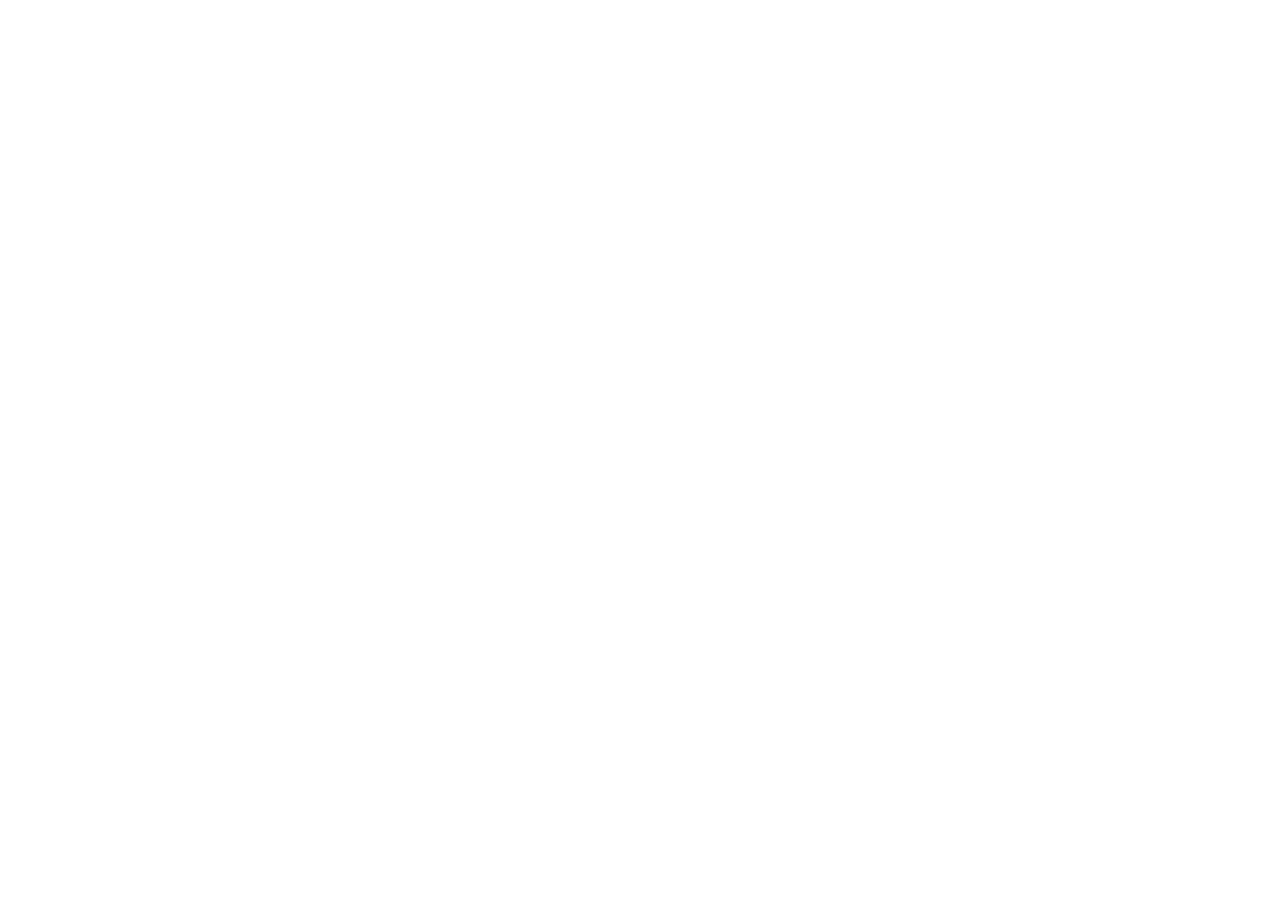
==== commit eecf5d68: "feat: init commit" ====
--- a/index.html
+++ b/index.html
@@ -5,9 +5,9 @@
   <meta name="viewport" content="width=device-width, initial-scale=1.0">
   <link rel="icon" href="https://cdn.jsdelivr.net/gh/slidevjs/slidev/assets/favicon.png">
 <link rel="stylesheet" href="https://fonts.googleapis.com/css2?family=PT+Serif:wght@200;400;600&family=PT+Mono:wght@200;400;600&display=swap" type="text/css">
-  <script type="module" crossorigin src="/assets/index.28a585aa.js"></script>
-  <link rel="modulepreload" href="/assets/vendor.dd9f912a.js">
-  <link rel="stylesheet" href="/assets/vendor.6af6f61f.css">
+  <script type="module" crossorigin src="/ddia-index/assets/index.e89d4159.js"></script>
+  <link rel="modulepreload" href="/ddia-index/assets/vendor.b3fd01ae.js">
+  <link rel="stylesheet" href="/ddia-index/assets/vendor.1826f214.css">
 </head>
 <body>
   <div id="app"></div>
